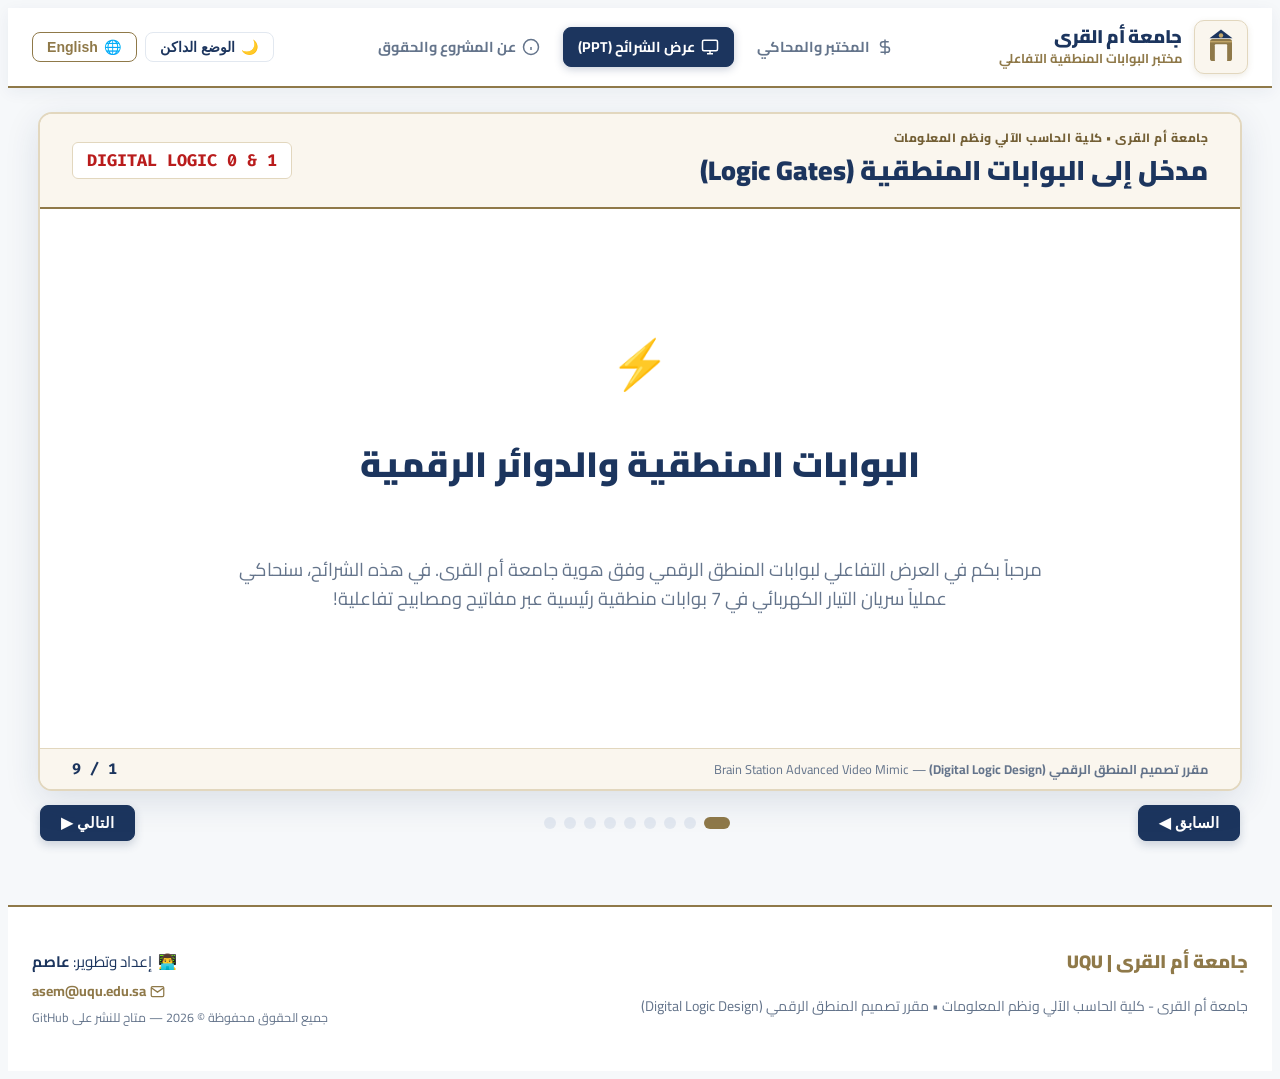
==== slides_video_mimic.html @ 2a8ad89b "feat: UQU Logic Gates Interactive Simulator and PPT Mimic complete release" ====
<!DOCTYPE html>
<html lang="ar" dir="rtl">
<head>
  <meta charset="UTF-8">
  <meta name="viewport" content="width=device-width, initial-scale=1.0">
  <title>عرض الشرائح التقديمي (PPT) | جامعة أم القرى (UQU)</title>
  
  <!-- Fonts: Cairo + Outfit + Fira Code -->
  <link rel="preconnect" href="https://fonts.googleapis.com">
  <link rel="preconnect" href="https://fonts.gstatic.com" crossorigin>
  <link href="https://fonts.googleapis.com/css2?family=Cairo:wght@400;600;700;800;900&family=Fira+Code:wght@400;600;700&family=Outfit:wght@400;600;700;800&display=swap" rel="stylesheet">
  
  <!-- UQU Unified Stylesheet -->
  <link rel="stylesheet" href="uqu-style.css">

  <style>
    /* STAGE & SLIDE CANVAS */
    .ppt-stage {
      max-width: 1200px;
      margin: 1.5rem auto;
      padding: 0 1.5rem;
      display: flex;
      flex-direction: column;
      align-items: center;
    }

    .uqu-slide-box {
      width: 100%;
      background: var(--bg-card);
      aspect-ratio: 16 / 9;
      border-radius: 14px;
      border: 2px solid var(--uqu-border-gold);
      box-shadow: 0 10px 35px rgba(28, 53, 94, 0.12);
      display: flex;
      flex-direction: column;
      overflow: hidden;
      position: relative;
    }

    /* SLIDE TOP BANNER */
    .slide-banner {
      background: var(--uqu-cream);
      border-bottom: 2.5px solid var(--uqu-gold);
      padding: 14px 32px;
      display: flex;
      justify-content: space-between;
      align-items: center;
    }

    .slide-uqu-tag {
      font-size: 0.75rem;
      font-weight: 800;
      color: var(--uqu-gold-dark);
      text-transform: uppercase;
      letter-spacing: 0.5px;
    }
    body.dark-mode .slide-uqu-tag {
      color: var(--uqu-gold-light);
    }

    .slide-main-heading {
      font-size: 1.7rem;
      font-weight: 900;
      color: var(--uqu-navy);
      margin-top: 2px;
    }

    .slide-math-formula {
      font-family: 'Fira Code', monospace;
      font-size: 1.05rem;
      font-weight: 800;
      color: #b91c1c;
      background: var(--bg-card);
      border: 1.5px solid var(--uqu-border-gold);
      padding: 4px 14px;
      border-radius: 6px;
      direction: ltr;
    }
    body.dark-mode .slide-math-formula {
      color: #f87171;
    }

    /* SLIDE INTERIOR CANVAS */
    .slide-inner-body {
      flex: 1;
      padding: 24px 32px;
      display: flex;
      flex-direction: column;
      justify-content: space-between;
      position: relative;
    }

    /* 3-COLUMN LAYOUT AS EXACT VIDEO MIMIC */
    .video-3col-grid {
      display: grid;
      grid-template-columns: 1fr 1fr 1fr;
      gap: 18px;
      height: 100%;
    }

    .slide-panel {
      background: var(--uqu-cream);
      border: 1.5px solid var(--uqu-border-gold);
      border-radius: 10px;
      padding: 14px;
      display: flex;
      flex-direction: column;
      align-items: center;
      position: relative;
    }

    .panel-header-title {
      font-size: 0.88rem;
      font-weight: 800;
      color: var(--uqu-navy);
      text-transform: uppercase;
      margin-bottom: 12px;
      border-bottom: 2px solid var(--uqu-border-gold);
      width: 100%;
      text-align: center;
      padding-bottom: 6px;
    }

    /* SWITCHES & LAMP INSIDE SLIDE */
    .slide-circuit-area {
      flex: 1;
      width: 100%;
      background: var(--bg-card);
      border-radius: 8px;
      border: 1px dashed var(--border-card);
      display: flex;
      flex-direction: column;
      align-items: center;
      justify-content: center;
      padding: 10px;
    }

    .slide-switches-row {
      display: flex;
      gap: 12px;
      margin-bottom: 10px;
    }

    .slide-switch-btn {
      background: var(--bg-page);
      border: 1.5px solid var(--border-card);
      color: var(--text-primary);
      padding: 6px 12px;
      border-radius: 6px;
      cursor: pointer;
      font-weight: 800;
      font-size: 0.85rem;
      transition: all 0.2s;
      min-width: 70px;
      text-align: center;
    }
    .slide-switch-btn.active {
      background: #DCFCE7;
      border-color: #16A34A;
      color: #14532D;
    }

    .slide-bulb-box {
      display: flex;
      flex-direction: column;
      align-items: center;
      margin-top: 6px;
    }

    .slide-bulb-svg {
      width: 55px;
      height: 55px;
      transition: filter 0.25s;
    }

    .slide-bulb-glass {
      fill: var(--bulb-off);
      transition: fill 0.25s;
    }

    .slide-bulb-box.lit .slide-bulb-glass {
      fill: var(--bulb-on) !important;
      filter: drop-shadow(0 0 18px rgba(255, 214, 0, 0.95));
    }

    .slide-bulb-badge {
      font-size: 0.78rem;
      font-weight: 800;
      padding: 3px 10px;
      border-radius: 12px;
      margin-top: 4px;
      background: var(--bg-page);
      color: var(--text-muted);
      font-family: 'Fira Code', monospace;
    }
    .slide-bulb-box.lit .slide-bulb-badge {
      background: #FEF08A;
      color: #854D0E;
      border: 1px solid #FACC15;
    }

    /* GATE SYMBOL PANEL */
    .slide-symbol-area {
      flex: 1;
      width: 100%;
      background: var(--bg-card);
      border-radius: 8px;
      border: 1px dashed var(--border-card);
      display: flex;
      flex-direction: column;
      align-items: center;
      justify-content: center;
      padding: 10px;
    }

    .slide-gate-svg {
      width: 160px;
      height: 80px;
    }

    .slide-rule-text {
      font-size: 0.85rem;
      font-weight: 700;
      color: var(--text-body);
      text-align: center;
      margin-top: 10px;
      line-height: 1.45;
      padding: 0 4px;
    }

    /* TRUTH TABLE PANEL */
    .slide-table {
      width: 100%;
      border-collapse: collapse;
      font-family: 'Fira Code', monospace;
      font-size: 0.88rem;
      text-align: center;
      background: var(--bg-card);
      border-radius: 6px;
      overflow: hidden;
      border: 1.5px solid var(--uqu-navy);
    }

    .slide-table th {
      background: #1C355E;
      color: #FFFFFF;
      padding: 7px;
      border: 1px solid #1C355E;
      font-size: 0.85rem;
    }

    .slide-table td {
      padding: 6px;
      border: 1px solid var(--border-card);
      font-weight: 700;
      color: var(--text-body);
    }

    .slide-table tr.active-row td {
      background: #EFF6FF;
      color: #1D4ED8;
      font-weight: 900;
    }
    .slide-table tr.active-row td.out-1 {
      background: #FEF9C3;
      color: #B45309;
    }

    /* SLIDE BOTTOM BAR */
    .slide-bottom-bar {
      border-top: 1.5px solid var(--uqu-border-gold);
      padding: 8px 32px;
      display: flex;
      justify-content: space-between;
      align-items: center;
      font-size: 0.8rem;
      color: var(--text-muted);
      background: var(--uqu-cream);
    }

    /* SLIDE CONTROLS DOCK */
    .slide-controls-dock {
      width: 100%;
      display: flex;
      justify-content: space-between;
      align-items: center;
      margin-top: 14px;
      padding: 0 10px;
    }

    .dock-btn {
      background: #1C355E;
      color: #FFFFFF;
      border: 1.5px solid #1C355E;
      padding: 8px 20px;
      border-radius: 8px;
      font-weight: 800;
      font-size: 0.95rem;
      cursor: pointer;
      display: flex;
      align-items: center;
      gap: 6px;
      transition: all 0.2s;
      box-shadow: 0 4px 10px rgba(28, 53, 94, 0.2);
    }
    .dock-btn:hover {
      background: #10223D;
      transform: translateY(-2px);
    }
    body.dark-mode .dock-btn {
      background: var(--uqu-gold);
      color: #10223D;
      border-color: var(--uqu-gold);
    }

    .dots-strip {
      display: flex;
      gap: 8px;
    }

    .dot-pill {
      width: 12px;
      height: 12px;
      border-radius: 50%;
      background: var(--border-card);
      cursor: pointer;
      transition: all 0.2s;
    }
    .dot-pill.active {
      background: var(--uqu-gold);
      border-radius: 8px;
      width: 26px;
    }
  </style>
</head>
<body class="lang-ar">

  <!-- UNIFIED UQU TOP NAVIGATION BAR (Injected by uqu-theme.js) -->
  <header id="uqu-header"></header>

  <!-- PRESENTATION STAGE -->
  <main class="ppt-stage">
    
    <!-- THE 16:9 SLIDE CANVAS -->
    <div class="uqu-slide-box">
      
      <!-- Slide Top Banner -->
      <div class="slide-banner">
        <div>
          <div class="slide-uqu-tag">
            <span class="ar-txt">جامعة أم القرى • كلية الحاسب الآلي ونظم المعلومات</span>
            <span class="en-txt">Umm Al-Qura University • College of Computer & Information Systems</span>
          </div>
          <div class="slide-main-heading" id="slideMainTitle">
            <!-- Injected via JS -->
          </div>
        </div>

        <div class="slide-math-formula" id="slideFormulaBadge">
          <!-- Injected via JS -->
        </div>
      </div>

      <!-- Slide Body Canvas -->
      <div class="slide-inner-body" id="slideInnerContent">
        <!-- Injected dynamically based on current slide -->
      </div>

      <!-- Slide Footer Bar -->
      <div class="slide-bottom-bar">
        <span>
          <strong class="ar-txt">مقرر تصميم المنطق الرقمي (Digital Logic Design)</strong>
          <strong class="en-txt">Digital Logic Design Course</strong>
          — Brain Station Advanced Video Mimic
        </span>
        <span id="slideCounterLabel" style="font-family: 'Fira Code', monospace; font-weight: bold; font-size: 0.95rem; color: var(--uqu-navy);">
          1 / 9
        </span>
      </div>
    </div>

    <!-- NAVIGATION CONTROLS DOCK -->
    <div class="slide-controls-dock">
      <button class="dock-btn" onclick="prevSlideDeck()">
        <span class="ar-txt">السابق ◀</span>
        <span class="en-txt">◀ Previous</span>
      </button>

      <div class="dots-strip" id="dotsRail">
        <!-- Dots injected via JS -->
      </div>

      <button class="dock-btn" onclick="nextSlideDeck()">
        <span class="ar-txt">التالي ▶</span>
        <span class="en-txt">Next ▶</span>
      </button>
    </div>

  </main>

  <!-- UNIFIED UQU FOOTER (Injected by uqu-theme.js) -->
  <footer id="uqu-footer"></footer>

  <!-- Central Theme & Unified Navigation Scripts -->
  <script src="uqu-theme.js"></script>

  <script>
    let activeSlideIndex = 0;

    // Simulation switch states for each gate
    const slideGateState = {
      and:  { a: 0, b: 0 },
      or:   { a: 0, b: 0 },
      not:  { a: 0 },
      nand: { a: 0, b: 0 },
      nor:  { a: 0, b: 0 },
      xor:  { a: 0, b: 0 },
      xnor: { a: 0, b: 0 }
    };

    // 9 Slides mirroring the educational video
    const deckSlides = [
      // 0: Intro
      {
        type: 'intro',
        title_ar: 'مدخل إلى البوابات المنطقية (Logic Gates)',
        title_en: 'Introduction to Logic Gates',
        formula: 'DIGITAL LOGIC 0 & 1',
        desc_ar: 'البوابات المنطقية هي اللبنات الأساسية لكل رقاقة إلكترونية ومعالج حاسوبي في العالم.',
        desc_en: 'Logic gates are the fundamental building blocks of all computer microprocessors and digital electronics.'
      },
      // 1: AND
      {
        type: 'gate',
        gate: 'and',
        title_ar: '1. بوابة الضرب المنطقي (AND Gate)',
        title_en: '1. AND Gate (Conjunction)',
        formula: 'Y = A · B',
        rule_ar: 'المصباح يضيء (1) فقط عند إغلاق المفتاحين معاً (A=1 و B=1). إذا فُتح أي مفتاح ينطفئ المصباح.',
        rule_en: 'The lamp turns ON (1) ONLY if BOTH switches are closed (A=1 and B=1). Any open switch turns it off.'
      },
      // 2: OR
      {
        type: 'gate',
        gate: 'or',
        title_ar: '2. بوابة الجمع المنطقي (OR Gate)',
        title_en: '2. OR Gate (Disjunction)',
        formula: 'Y = A + B',
        rule_ar: 'المصباح يضيء (1) إذا أُغلق أي مفتاح على الأقل (A=1 أو B=1). ينطفئ فقط إذا كان كلا المفتاحين مفتوحين (0, 0).',
        rule_en: 'The lamp turns ON (1) if AT LEAST ONE switch is closed. It only shuts off if both switches are 0.'
      },
      // 3: NOT
      {
        type: 'gate',
        gate: 'not',
        title_ar: '3. بوابة العاكس (NOT Gate / Inverter)',
        title_en: '3. NOT Gate (Inverter)',
        formula: 'Y = A&#773;',
        rule_ar: 'لها مدخل واحد فقط. تعكس الإشارة: المفتاح مفتوح (0) ➔ المصباح يضيء (1)؛ المفتاح مغلق (1) ➔ المصباح ينطفئ (0).',
        rule_en: 'Single input inverter: Switch open (0) ➔ Lamp is ON (1); Switch closed (1) ➔ Lamp is OFF (0).'
      },
      // 4: NAND
      {
        type: 'gate',
        gate: 'nand',
        title_ar: '4. بوابة نفي الضرب (NAND Gate - بوابة شاملة)',
        title_en: '4. NAND Gate (Universal Gate)',
        formula: 'Y = (A · B)&#773;',
        rule_ar: 'عكس بوابة AND تماماً. المصباح يظل مضاءً دائماً، وينطفئ فقط عند إغلاق المفتاحين معاً (1, 1).',
        rule_en: 'Inverted AND gate. The lamp stays lit in all states, turning OFF exclusively when both switches are 1.'
      },
      // 5: NOR
      {
        type: 'gate',
        gate: 'nor',
        title_ar: '5. بوابة نفي الجمع (NOR Gate - بوابة شاملة)',
        title_en: '5. NOR Gate (Universal Gate)',
        formula: 'Y = (A + B)&#773;',
        rule_ar: 'عكس بوابة OR. المصباح يضيء فقط عند فتح كلا المفتاحين (0, 0). أي مفتاح يُغلق يطفئ المصباح فوراً.',
        rule_en: 'Inverted OR gate. The lamp lights only when BOTH switches are open (0, 0). Any active switch shuts it off.'
      },
      // 6: XOR
      {
        type: 'gate',
        gate: 'xor',
        title_ar: '6. بوابة الاختيار الحصري (XOR Gate)',
        title_en: '6. XOR Gate (Exclusive OR)',
        formula: 'Y = A ⊕ B = A&#773;B + AB&#773;',
        rule_ar: 'المصباح يضيء (1) عندما تكون المداخل مختلفة (أحدهما 0 والآخر 1). ينطفئ إذا تماثلت المداخل. دائرة مفتاح الدرج!',
        rule_en: 'Lamp turns ON when inputs are DIFFERENT (0,1 or 1,0). Turns OFF when identical. The two-way staircase switch!'
      },
      // 7: XNOR
      {
        type: 'gate',
        gate: 'xnor',
        title_ar: '7. بوابة التطابق المنطقي (XNOR Gate)',
        title_en: '7. XNOR Gate (Equivalence Gate)',
        formula: 'Y = (A ⊕ B)&#773; = AB + A&#773;B&#773;',
        rule_ar: 'المصباح يضيء (1) عندما تكون المداخل متماثلة ومتطابقة (كلاهما 0 أو كلاهما 1). تستخدم في المقارنات وكشف أخطاء الذاكرة.',
        rule_en: 'Lamp turns ON when inputs are IDENTICAL (both 0 or both 1). Essential for comparators and RAM parity checks.'
      },
      // 8: Summary
      {
        type: 'summary',
        title_ar: 'الملخص النهائي والبوابات الشاملة (Universal Gates)',
        title_en: 'Summary & Universal Gates Architecture',
        formula: 'SUMMARY CHEAT SHEET',
        rule_ar: 'لماذا تُسمى NAND و NOR بوابات شاملة؟ لأن بإمكانك بناء أي حاسوب ودائرة منطقية بالكامل باستخدام أيٍّ منهما فقط!',
        rule_en: 'Why Universal? Because any logic function, adder, and register can be constructed solely using NAND or NOR gates!'
      }
    ];

    function toggleSlideSwitch(gate, input) {
      slideGateState[gate][input] = slideGateState[gate][input] === 1 ? 0 : 1;
      renderActiveSlide();
    }

    function evaluateSlideMath(gate) {
      const s = slideGateState[gate];
      switch(gate) {
        case 'and':  return (s.a && s.b) ? 1 : 0;
        case 'or':   return (s.a || s.b) ? 1 : 0;
        case 'not':  return (!s.a) ? 1 : 0;
        case 'nand': return (!(s.a && s.b)) ? 1 : 0;
        case 'nor':  return (!(s.a || s.b)) ? 1 : 0;
        case 'xor':  return (s.a ^ s.b) ? 1 : 0;
        case 'xnor': return (!(s.a ^ s.b)) ? 1 : 0;
        default: return 0;
      }
    }

    function getGateSvgMarkup(gate) {
      if (gate === 'and') {
        return `
          <svg class="slide-gate-svg" viewBox="0 0 160 80">
            <line x1="10" y1="25" x2="45" y2="25" stroke="#1C355E" stroke-width="3.5" />
            <line x1="10" y1="55" x2="45" y2="55" stroke="#1C355E" stroke-width="3.5" />
            <path d="M 45 10 L 80 10 A 30 30 0 0 1 80 70 L 45 70 Z" fill="#ffffff" stroke="#1C355E" stroke-width="3.5" />
            <line x1="110" y1="40" x2="150" y2="40" stroke="#1C355E" stroke-width="3.5" />
            <text x="25" y="20" font-family="Fira Code" font-size="12" font-weight="bold">A</text>
            <text x="25" y="70" font-family="Fira Code" font-size="12" font-weight="bold">B</text>
            <text x="135" y="32" font-family="Fira Code" font-size="12" font-weight="bold">Y</text>
          </svg>`;
      }
      if (gate === 'or') {
        return `
          <svg class="slide-gate-svg" viewBox="0 0 160 80">
            <line x1="10" y1="25" x2="48" y2="25" stroke="#1C355E" stroke-width="3.5" />
            <line x1="10" y1="55" x2="48" y2="55" stroke="#1C355E" stroke-width="3.5" />
            <path d="M 40 10 Q 60 40 40 70 Q 90 70 115 40 Q 90 10 40 10 Z" fill="#ffffff" stroke="#1C355E" stroke-width="3.5" />
            <line x1="115" y1="40" x2="150" y2="40" stroke="#1C355E" stroke-width="3.5" />
            <text x="25" y="20" font-family="Fira Code" font-size="12" font-weight="bold">A</text>
            <text x="25" y="70" font-family="Fira Code" font-size="12" font-weight="bold">B</text>
            <text x="135" y="32" font-family="Fira Code" font-size="12" font-weight="bold">Y</text>
          </svg>`;
      }
      if (gate === 'not') {
        return `
          <svg class="slide-gate-svg" viewBox="0 0 160 80">
            <line x1="15" y1="40" x2="50" y2="40" stroke="#1C355E" stroke-width="3.5" />
            <polygon points="50,15 50,65 100,40" fill="#ffffff" stroke="#1C355E" stroke-width="3.5" />
            <circle cx="106" cy="40" r="6" fill="#ffffff" stroke="#1C355E" stroke-width="3.5" />
            <line x1="112" y1="40" x2="150" y2="40" stroke="#1C355E" stroke-width="3.5" />
            <text x="30" y="32" font-family="Fira Code" font-size="12" font-weight="bold">A</text>
            <text x="135" y="32" font-family="Fira Code" font-size="12" font-weight="bold">Y</text>
          </svg>`;
      }
      if (gate === 'nand') {
        return `
          <svg class="slide-gate-svg" viewBox="0 0 160 80">
            <line x1="10" y1="25" x2="40" y2="25" stroke="#8F7949" stroke-width="3.5" />
            <line x1="10" y1="55" x2="40" y2="55" stroke="#8F7949" stroke-width="3.5" />
            <path d="M 40 10 L 75 10 A 30 30 0 0 1 75 70 L 40 70 Z" fill="#ffffff" stroke="#8F7949" stroke-width="3.5" />
            <circle cx="111" cy="40" r="6" fill="#ffffff" stroke="#8F7949" stroke-width="3.5" />
            <line x1="117" y1="40" x2="150" y2="40" stroke="#8F7949" stroke-width="3.5" />
            <text x="22" y="20" font-family="Fira Code" font-size="12" font-weight="bold">A</text>
            <text x="22" y="70" font-family="Fira Code" font-size="12" font-weight="bold">B</text>
            <text x="135" y="32" font-family="Fira Code" font-size="12" font-weight="bold">Y</text>
          </svg>`;
      }
      if (gate === 'nor') {
        return `
          <svg class="slide-gate-svg" viewBox="0 0 160 80">
            <line x1="10" y1="25" x2="45" y2="25" stroke="#8F7949" stroke-width="3.5" />
            <line x1="10" y1="55" x2="45" y2="55" stroke="#8F7949" stroke-width="3.5" />
            <path d="M 38 10 Q 58 40 38 70 Q 85 70 108 40 Q 85 10 38 10 Z" fill="#ffffff" stroke="#8F7949" stroke-width="3.5" />
            <circle cx="114" cy="40" r="6" fill="#ffffff" stroke="#8F7949" stroke-width="3.5" />
            <line x1="120" y1="40" x2="150" y2="40" stroke="#8F7949" stroke-width="3.5" />
            <text x="22" y="20" font-family="Fira Code" font-size="12" font-weight="bold">A</text>
            <text x="22" y="70" font-family="Fira Code" font-size="12" font-weight="bold">B</text>
            <text x="135" y="32" font-family="Fira Code" font-size="12" font-weight="bold">Y</text>
          </svg>`;
      }
      if (gate === 'xor') {
        return `
          <svg class="slide-gate-svg" viewBox="0 0 160 80">
            <line x1="10" y1="25" x2="40" y2="25" stroke="#1C355E" stroke-width="3.5" />
            <line x1="10" y1="55" x2="40" y2="55" stroke="#1C355E" stroke-width="3.5" />
            <path d="M 30 10 Q 50 40 30 70" fill="none" stroke="#1C355E" stroke-width="3.5" />
            <path d="M 40 10 Q 60 40 40 70 Q 88 70 115 40 Q 88 10 40 10 Z" fill="#ffffff" stroke="#1C355E" stroke-width="3.5" />
            <line x1="115" y1="40" x2="150" y2="40" stroke="#1C355E" stroke-width="3.5" />
            <text x="22" y="20" font-family="Fira Code" font-size="12" font-weight="bold">A</text>
            <text x="22" y="70" font-family="Fira Code" font-size="12" font-weight="bold">B</text>
            <text x="135" y="32" font-family="Fira Code" font-size="12" font-weight="bold">Y</text>
          </svg>`;
      }
      if (gate === 'xnor') {
        return `
          <svg class="slide-gate-svg" viewBox="0 0 160 80">
            <line x1="10" y1="25" x2="35" y2="25" stroke="#1C355E" stroke-width="3.5" />
            <line x1="10" y1="55" x2="35" y2="55" stroke="#1C355E" stroke-width="3.5" />
            <path d="M 26 10 Q 46 40 26 70" fill="none" stroke="#1C355E" stroke-width="3.5" />
            <path d="M 36 10 Q 56 40 36 70 Q 82 70 108 40 Q 82 10 36 10 Z" fill="#ffffff" stroke="#1C355E" stroke-width="3.5" />
            <circle cx="114" cy="40" r="6" fill="#ffffff" stroke="#1C355E" stroke-width="3.5" />
            <line x1="120" y1="40" x2="150" y2="40" stroke="#1C355E" stroke-width="3.5" />
            <text x="18" y="20" font-family="Fira Code" font-size="12" font-weight="bold">A</text>
            <text x="18" y="70" font-family="Fira Code" font-size="12" font-weight="bold">B</text>
            <text x="135" y="32" font-family="Fira Code" font-size="12" font-weight="bold">Y</text>
          </svg>`;
      }
    }

    function renderSlideTableMarkup(gate) {
      const s = slideGateState[gate];
      if (gate === 'not') {
        return `
          <tr class="${s.a === 0 ? 'active-row' : ''}"><td>0</td><td class="${s.a === 0 ? 'out-1' : ''}">1</td><td>💡 ON</td></tr>
          <tr class="${s.a === 1 ? 'active-row' : ''}"><td>1</td><td>0</td><td>🌑 OFF</td></tr>
        `;
      }
      const combos = [
        { a: 0, b: 0 },
        { a: 0, b: 1 },
        { a: 1, b: 0 },
        { a: 1, b: 1 }
      ];
      return combos.map(c => {
        let y = 0;
        if (gate === 'and')  y = (c.a && c.b) ? 1 : 0;
        if (gate === 'or')   y = (c.a || c.b) ? 1 : 0;
        if (gate === 'nand') y = (!(c.a && c.b)) ? 1 : 0;
        if (gate === 'nor')  y = (!(c.a || c.b)) ? 1 : 0;
        if (gate === 'xor')  y = (c.a ^ c.b) ? 1 : 0;
        if (gate === 'xnor') y = (!(c.a ^ c.b)) ? 1 : 0;

        const isCurrent = (s.a === c.a && s.b === c.b);
        return `
          <tr class="${isCurrent ? 'active-row' : ''}">
            <td>${c.a}</td>
            <td>${c.b}</td>
            <td class="${isCurrent && y === 1 ? 'out-1' : ''}">${y}</td>
            <td>${y === 1 ? '💡 ON' : '🌑 OFF'}</td>
          </tr>
        `;
      }).join('');
    }

    function renderActiveSlide() {
      const cur = deckSlides[activeSlideIndex];
      const isAr = currentLang === 'ar';

      document.getElementById('slideMainTitle').textContent = isAr ? cur.title_ar : cur.title_en;
      document.getElementById('slideFormulaBadge').textContent = cur.formula;
      document.getElementById('slideCounterLabel').textContent = `${activeSlideIndex + 1} / ${deckSlides.length}`;

      const container = document.getElementById('slideInnerContent');

      if (cur.type === 'intro') {
        container.innerHTML = `
          <div style="display: flex; flex-direction: column; justify-content: center; align-items: center; text-align: center; height: 100%; gap: 15px;">
            <div style="font-size: 3rem; margin-bottom: -10px;">⚡</div>
            <h2 style="font-size: 2.2rem; color: var(--uqu-navy); font-weight: 900;">
              ${isAr ? 'البوابات المنطقية والدوائر الرقمية' : 'Digital Logic Gates & Microcircuits'}
            </h2>
            <p style="font-size: 1.15rem; color: var(--text-muted); max-width: 820px; line-height: 1.6;">
              ${isAr 
                ? 'مرحباً بكم في العرض التفاعلي لبوابات المنطق الرقمي وفق هوية جامعة أم القرى. في هذه الشرائح، سنحاكي عملياً سريان التيار الكهربائي في 7 بوابات منطقية رئيسية عبر مفاتيح ومصابيح تفاعلية!'
                : 'Welcome to the interactive digital logic presentation styled with Umm Al-Qura University visual identity. In these slides, we demonstrate the physical flow of electric current through 7 key logic gates with live interactive switches and lamps!'}
            </p>
          </div>
        `;
      } else if (cur.type === 'gate') {
        const out = evaluateSlideMath(cur.gate);
        const sim = slideGateState[cur.gate];
        const isNot = cur.gate === 'not';

        container.innerHTML = `
          <div class="video-3col-grid">
            <!-- 1. Circuit & Lamp -->
            <div class="slide-panel">
              <div class="panel-header-title">
                ${isAr ? 'المفاتيح والمصباح (Simulation)' : 'Switches & Lamp'}
              </div>
              <div class="slide-circuit-area">
                <div class="slide-switches-row">
                  <button class="slide-switch-btn ${sim.a === 1 ? 'active' : ''}" onclick="toggleSlideSwitch('${cur.gate}', 'a')">
                    Switch A: ${sim.a}
                  </button>
                  ${!isNot ? `
                  <button class="slide-switch-btn ${sim.b === 1 ? 'active' : ''}" onclick="toggleSlideSwitch('${cur.gate}', 'b')">
                    Switch B: ${sim.b}
                  </button>
                  ` : ''}
                </div>

                <div class="slide-bulb-box ${out === 1 ? 'lit' : ''}">
                  <svg class="slide-bulb-svg" viewBox="0 0 64 64">
                    <rect x="26" y="50" width="12" height="4" rx="2" fill="#94a3b8"/>
                    <rect x="28" y="55" width="8" height="3" rx="1.5" fill="#64748b"/>
                    <path class="slide-bulb-glass" d="M32,6 C20,6 14,16 14,26 C14,34 20,40 24,48 L40,48 C44,40 50,34 50,26 C50,16 44,6 32,6 Z" stroke="#64748b" stroke-width="2.5"/>
                  </svg>
                  <span class="slide-bulb-badge">
                    ${out === 1 ? 'Y = 1 (LIT 💡)' : 'Y = 0 (OFF 🌑)'}
                  </span>
                </div>
              </div>
            </div>

            <!-- 2. Logic Symbol & Rule -->
            <div class="slide-panel">
              <div class="panel-header-title">
                ${isAr ? 'الرمز القياسي والمعادلة' : 'Logic Symbol & Rule'}
              </div>
              <div class="slide-symbol-area">
                ${getGateSvgMarkup(cur.gate)}
                <div class="slide-rule-text">
                  ${isAr ? cur.rule_ar : cur.rule_en}
                </div>
              </div>
            </div>

            <!-- 3. Truth Table -->
            <div class="slide-panel">
              <div class="panel-header-title">
                ${isAr ? 'جدول الحقيقة (Truth Table)' : 'Truth Table'}
              </div>
              <table class="slide-table">
                <thead>
                  <tr>
                    <th>A</th>
                    ${!isNot ? '<th>B</th>' : ''}
                    <th>Y</th>
                    <th>${isAr ? 'المصباح' : 'Lamp'}</th>
                  </tr>
                </thead>
                <tbody>
                  ${renderSlideTableMarkup(cur.gate)}
                </tbody>
              </table>
            </div>
          </div>
        `;
      } else if (cur.type === 'summary') {
        container.innerHTML = `
          <div style="height: 100%; display: flex; flex-direction: column; justify-content: space-between;">
            <div style="background: var(--uqu-cream); border: 2px solid var(--uqu-border-gold); padding: 12px 18px; border-radius: 8px;">
              <h3 style="color: var(--uqu-navy); margin-bottom: 4px; font-size: 1.15rem; font-weight: 800;">
                ⭐ ${isAr ? 'البوابات الشاملة (Universal Gates: NAND & NOR)' : 'Universal Gates Architecture: NAND & NOR'}
              </h3>
              <p style="color: var(--text-body); font-size: 0.92rem; line-height: 1.5;">
                ${isAr 
                  ? 'في هندسة تصنيع الرقائق الرقمية بجامعة أم القرى، يتعلم مهندسو الحاسب أن بوابتي NAND و NOR كافيتان لبناء أي وحدة منطقية أو معالج رقمي كامل، وهو ما وفر ملايين الدولارات في تكلفة تصنيع الأجهزة!'
                  : 'In computer engineering, NAND and NOR are named Universal because any digital logic function, arithmetic adder, or memory latch can be synthesized solely through NAND or NOR gates.'}
              </p>
            </div>

            <table class="slide-table" style="margin-top: 10px; font-size: 0.88rem;">
              <thead>
                <tr>
                  <th>${isAr ? 'البوابة' : 'Gate'}</th>
                  <th>${isAr ? 'المعادلة' : 'Algebra'}</th>
                  <th>${isAr ? 'شرط إضاءة المصباح (Y = 1)' : 'Condition for Lamp ON (Y = 1)'}</th>
                  <th>${isAr ? 'النوع' : 'Category'}</th>
                </tr>
              </thead>
              <tbody>
                <tr><td><strong>AND</strong></td><td>A · B</td><td>${isAr ? 'عندما يكون كلا المدخلين 1' : 'Both inputs are 1'}</td><td>Basic</td></tr>
                <tr><td><strong>OR</strong></td><td>A + B</td><td>${isAr ? 'عندما يكون أحد المدخلين على الأقل 1' : 'At least one input is 1'}</td><td>Basic</td></tr>
                <tr><td><strong>NOT</strong></td><td>A&#773;</td><td>${isAr ? 'عندما يكون المدخل 0' : 'Input is 0'}</td><td>Inverter</td></tr>
                <tr style="background: var(--uqu-cream);"><td><strong style="color: #8F7949;">NAND</strong></td><td>(A · B)&#773;</td><td>${isAr ? 'في كل الحالات ما عدا (1, 1)' : 'All cases EXCEPT (1, 1)'}</td><td>Universal ⭐</td></tr>
                <tr style="background: var(--uqu-cream);"><td><strong style="color: #8F7949;">NOR</strong></td><td>(A + B)&#773;</td><td>${isAr ? 'فقط عندما يكون كلا المدخلين 0' : 'ONLY when both inputs are 0'}</td><td>Universal ⭐</td></tr>
                <tr><td><strong>XOR</strong></td><td>A ⊕ B</td><td>${isAr ? 'عندما تكون المداخل مختلفة (0,1 أو 1,0)' : 'Inputs are DIFFERENT'}</td><td>Arithmetic</td></tr>
                <tr><td><strong>XNOR</strong></td><td>(A ⊕ B)&#773;</td><td>${isAr ? 'عندما تكون المداخل متماثلة (0,0 أو 1,1)' : 'Inputs are IDENTICAL'}</td><td>Comparator</td></tr>
              </tbody>
            </table>
          </div>
        `;
      }

      updateDotsRail();
    }

    function updateDotsRail() {
      const rail = document.getElementById('dotsRail');
      rail.innerHTML = '';
      deckSlides.forEach((_, idx) => {
        const dot = document.createElement('div');
        dot.className = `dot-pill ${idx === activeSlideIndex ? 'active' : ''}`;
        dot.onclick = () => {
          activeSlideIndex = idx;
          renderActiveSlide();
        };
        rail.appendChild(dot);
      });
    }

    function nextSlideDeck() {
      if (activeSlideIndex < deckSlides.length - 1) {
        activeSlideIndex++;
        renderActiveSlide();
      }
    }

    function prevSlideDeck() {
      if (activeSlideIndex > 0) {
        activeSlideIndex--;
        renderActiveSlide();
      }
    }

    // Keyboard support
    window.addEventListener('keydown', (e) => {
      if (e.key === 'ArrowRight' || e.key === ' ') {
        if (currentLang === 'ar') prevSlideDeck(); else nextSlideDeck();
      } else if (e.key === 'ArrowLeft') {
        if (currentLang === 'ar') nextSlideDeck(); else prevSlideDeck();
      }
    });

    // Callback when language changes in uqu-theme.js
    function onLanguageChange() {
      renderActiveSlide();
    }

    document.addEventListener('DOMContentLoaded', () => {
      renderUnifiedHeader('slides');
      renderUnifiedFooter();
      applyUnifiedAppState();
      renderActiveSlide();
    });
  </script>
</body>
</html>
---- uqu-style.css ----
/* ==========================================================================
   UMM AL-QURA UNIVERSITY (UQU) BRAND IDENTITY & UNIFIED STYLES
   Colors:
   - Primary Gold:    #8F7949 (ذهبي أم القرى الرئيسي)
   - Secondary Gold:  #C5A869 (ذهبي ثانوي فاتح)
   - Deep Royal Navy: #1C355E (كحلي ملكي وقور)
   - Soft Gold Sand:  #FAF6EE (خلفية عاجية رملية)
   - Accent Warm:     #735F35 (درجة الذهبي الداكن)
   ========================================================================== */

:root {
  --uqu-gold: #8F7949;
  --uqu-gold-light: #C5A869;
  --uqu-gold-dark: #735F35;
  --uqu-navy: #1C355E;
  --uqu-navy-dark: #10223D;
  --uqu-cream: #FAF6EE;
  --uqu-border-gold: #E2D7BE;

  /* Theme Tokens: Default Light Mode */
  --bg-page: #F6F8FA;
  --bg-card: #FFFFFF;
  --border-card: #E2E8F0;
  --text-primary: #1C355E;
  --text-body: #334155;
  --text-muted: #64748B;
  --accent-action: #8F7949;

  /* Lamp & Circuit Tokens */
  --bulb-off: #E2E8F0;
  --bulb-on: #FFD600;
  --bulb-glow: rgba(255, 214, 0, 0.85);
  --switch-closed: #DCFCE7;
  --switch-closed-border: #16A34A;
}

/* Dark Mode Overrides */
body.dark-mode {
  --bg-page: #0C121E;
  --bg-card: #131E31;
  --border-card: #20314E;
  --text-primary: #EAE3D2;
  --text-body: #CBD5E1;
  --text-muted: #94A3B8;
  --uqu-navy: #38BDF8;
  --uqu-gold: #C5A869;
  --bulb-off: #1E293B;
  --uqu-cream: #18253D;
  --uqu-border-gold: #3D3524;
}

/* Base Fonts & Typography */
body {
  font-family: 'Cairo', 'Segoe UI', Tahoma, Geneva, Verdana, sans-serif;
  color: var(--text-body);
  background-color: var(--bg-page);
  line-height: 1.6;
  transition: background-color 0.25s, color 0.25s;
}

body.lang-en {
  font-family: 'Outfit', 'Segoe UI', -apple-system, sans-serif;
  direction: ltr;
}

/* Language Visibility Rules */
.en-txt { display: none !important; }
.ar-txt { display: inline-block; }
body.lang-en .en-txt { display: inline-block !important; }
body.lang-en .ar-txt { display: none !important; }

/* ==========================================================================
   UNIFIED HEADER & NAVIGATION
   ========================================================================== */
#uqu-header {
  position: sticky;
  top: 0;
  z-index: 1000;
  background: var(--bg-card);
  border-bottom: 2px solid var(--uqu-gold);
  box-shadow: 0 4px 15px rgba(28, 53, 94, 0.06);
}

.uqu-topbar {
  max-width: 1240px;
  margin: 0 auto;
  padding: 0.75rem 1.5rem;
  display: flex;
  justify-content: space-between;
  align-items: center;
  gap: 1rem;
}

.uqu-brand-link {
  display: flex;
  align-items: center;
  gap: 12px;
  text-decoration: none;
  color: inherit;
}

.uqu-logo-symbol {
  width: 44px;
  height: 44px;
  border-radius: 10px;
  background: var(--uqu-cream);
  border: 1.5px solid var(--uqu-border-gold);
  display: flex;
  align-items: center;
  justify-content: center;
  padding: 4px;
  box-shadow: 0 2px 6px rgba(143, 121, 73, 0.15);
}

.uqu-svg-icon {
  width: 100%;
  height: 100%;
}

.uqu-brand-titles {
  display: flex;
  flex-direction: column;
}

.uqu-uni-name {
  font-weight: 900;
  font-size: 1.15rem;
  color: var(--uqu-navy);
  line-height: 1.2;
  letter-spacing: -0.3px;
}

.uqu-lab-sub {
  font-size: 0.8rem;
  font-weight: 700;
  color: var(--uqu-gold);
}

/* Navigation Links */
.uqu-nav-links {
  display: flex;
  align-items: center;
  gap: 8px;
}

.uqu-nav-item {
  display: flex;
  align-items: center;
  gap: 6px;
  padding: 7px 14px;
  border-radius: 8px;
  text-decoration: none;
  font-size: 0.9rem;
  font-weight: 700;
  color: var(--text-muted);
  border: 1.5px solid transparent;
  transition: all 0.2s;
}

.uqu-nav-item:hover {
  color: var(--uqu-navy);
  background: var(--uqu-cream);
  border-color: var(--uqu-border-gold);
}

.uqu-nav-item.active {
  background: #1C355E;
  color: #FFFFFF !important;
  border-color: #1C355E;
  box-shadow: 0 2px 8px rgba(28, 53, 94, 0.25);
}
body.dark-mode .uqu-nav-item.active {
  background: var(--uqu-gold);
  color: #10223D !important;
  border-color: var(--uqu-gold);
}

/* Action Controls */
.uqu-actions {
  display: flex;
  align-items: center;
  gap: 8px;
}

.uqu-btn-action {
  background: var(--bg-card);
  border: 1.5px solid var(--border-card);
  color: var(--text-primary);
  padding: 6px 14px;
  border-radius: 8px;
  font-weight: 800;
  font-size: 0.88rem;
  cursor: pointer;
  display: flex;
  align-items: center;
  gap: 6px;
  transition: all 0.2s;
}

.uqu-btn-action:hover {
  border-color: var(--uqu-gold);
  background: var(--uqu-cream);
  transform: translateY(-1px);
}

.uqu-btn-lang {
  border-color: var(--uqu-gold);
  color: var(--uqu-gold);
}

/* ==========================================================================
   UNIFIED FOOTER
   ========================================================================== */
#uqu-footer {
  background: var(--bg-card);
  border-top: 2px solid var(--uqu-gold);
  padding: 2.5rem 1.5rem;
  margin-top: 4rem;
}

.uqu-footer-content {
  max-width: 1240px;
  margin: 0 auto;
  display: flex;
  justify-content: space-between;
  align-items: center;
  flex-wrap: wrap;
  gap: 1.5rem;
}

.uqu-footer-brand {
  display: flex;
  flex-direction: column;
  gap: 4px;
}

.uqu-footer-desc {
  font-size: 0.88rem;
  color: var(--text-muted);
}

.uqu-footer-meta {
  display: flex;
  flex-direction: column;
  align-items: flex-end;
  gap: 6px;
}
body.lang-en .uqu-footer-meta {
  align-items: flex-start;
}

.uqu-author-chip {
  display: flex;
  align-items: center;
  gap: 6px;
  font-size: 0.95rem;
  color: var(--text-primary);
}

.uqu-author-email {
  color: var(--uqu-gold);
  text-decoration: none;
  font-weight: 700;
  font-size: 0.88rem;
  display: inline-flex;
  align-items: center;
  gap: 4px;
}
.uqu-author-email:hover {
  text-decoration: underline;
}

.uqu-copyright-text {
  font-size: 0.78rem;
  color: var(--text-muted);
}

/* ==========================================================================
   MODAL DIALOG (ABOUT & AUTHOR)
   ========================================================================== */
.uqu-modal-overlay {
  position: fixed;
  top: 0;
  left: 0;
  width: 100vw;
  height: 100vh;
  background: rgba(16, 34, 61, 0.7);
  backdrop-filter: blur(8px);
  z-index: 2000;
  display: none;
  align-items: center;
  justify-content: center;
  padding: 1.5rem;
}

.uqu-modal-box {
  background: var(--bg-card);
  border: 2px solid var(--uqu-gold);
  border-radius: 16px;
  width: 100%;
  max-width: 520px;
  box-shadow: 0 20px 45px rgba(0,0,0,0.3);
  overflow: hidden;
  animation: modalScale 0.25s cubic-bezier(0.16, 1, 0.3, 1);
}

@keyframes modalScale {
  from { opacity: 0; transform: scale(0.95); }
  to { opacity: 1; transform: scale(1); }
}

.uqu-modal-header {
  background: var(--uqu-cream);
  padding: 1rem 1.5rem;
  border-bottom: 1px solid var(--uqu-border-gold);
  display: flex;
  justify-content: space-between;
  align-items: center;
}

.uqu-close-modal {
  background: transparent;
  border: none;
  font-size: 1.5rem;
  color: var(--text-muted);
  cursor: pointer;
  line-height: 1;
}

.uqu-modal-body {
  padding: 1.5rem;
}
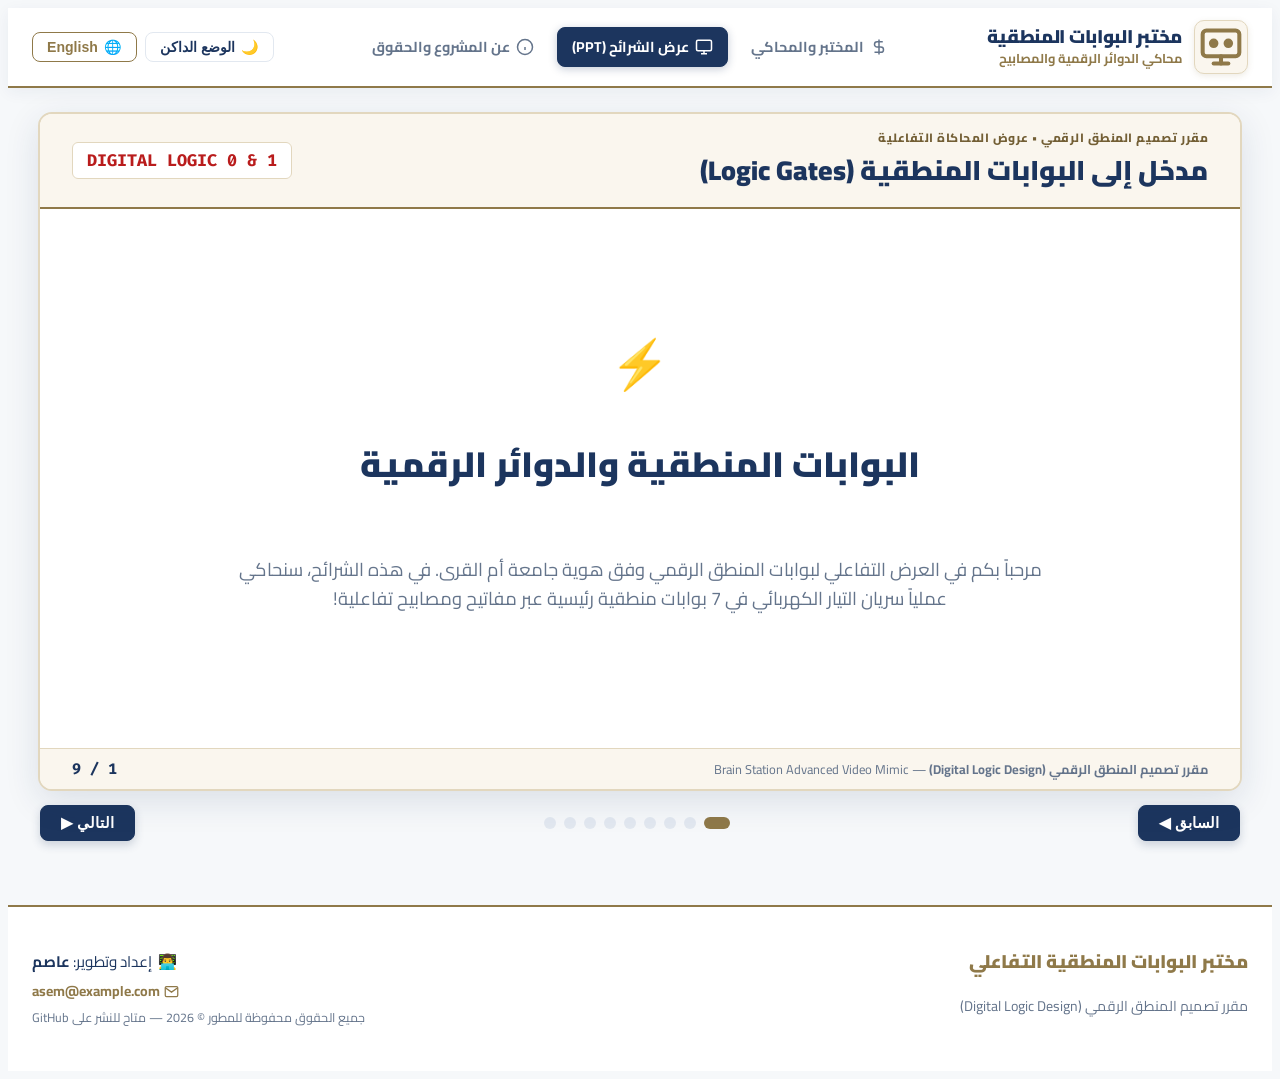
==== commit c1e5fb90: "fix: enforce LTR engineering flow for circuit diagrams and remove university mentions" ====
--- a/slides_video_mimic.html
+++ b/slides_video_mimic.html
@@ -90,8 +90,9 @@
       position: relative;
     }
 
-    /* 3-COLUMN LAYOUT AS EXACT VIDEO MIMIC */
+    /* 3-COLUMN LAYOUT AS EXACT VIDEO MIMIC (ENFORCE LTR FLOW: 1.Circuit -> 2.Symbol -> 3.Table) */
     .video-3col-grid {
+      direction: ltr !important; /* الدوائر الهندسية والرموز من اليسار لليمين */
       display: grid;
       grid-template-columns: 1fr 1fr 1fr;
       gap: 18px;
@@ -123,6 +124,7 @@
 
     /* SWITCHES & LAMP INSIDE SLIDE */
     .slide-circuit-area {
+      direction: ltr !important;
       flex: 1;
       width: 100%;
       background: var(--bg-card);
@@ -348,8 +350,8 @@
       <div class="slide-banner">
         <div>
           <div class="slide-uqu-tag">
-            <span class="ar-txt">جامعة أم القرى • كلية الحاسب الآلي ونظم المعلومات</span>
-            <span class="en-txt">Umm Al-Qura University • College of Computer & Information Systems</span>
+            <span class="ar-txt">مقرر تصميم المنطق الرقمي • عروض المحاكاة التفاعلية</span>
+            <span class="en-txt">Digital Logic Design Course • Interactive Presentation</span>
           </div>
           <div class="slide-main-heading" id="slideMainTitle">
             <!-- Injected via JS -->
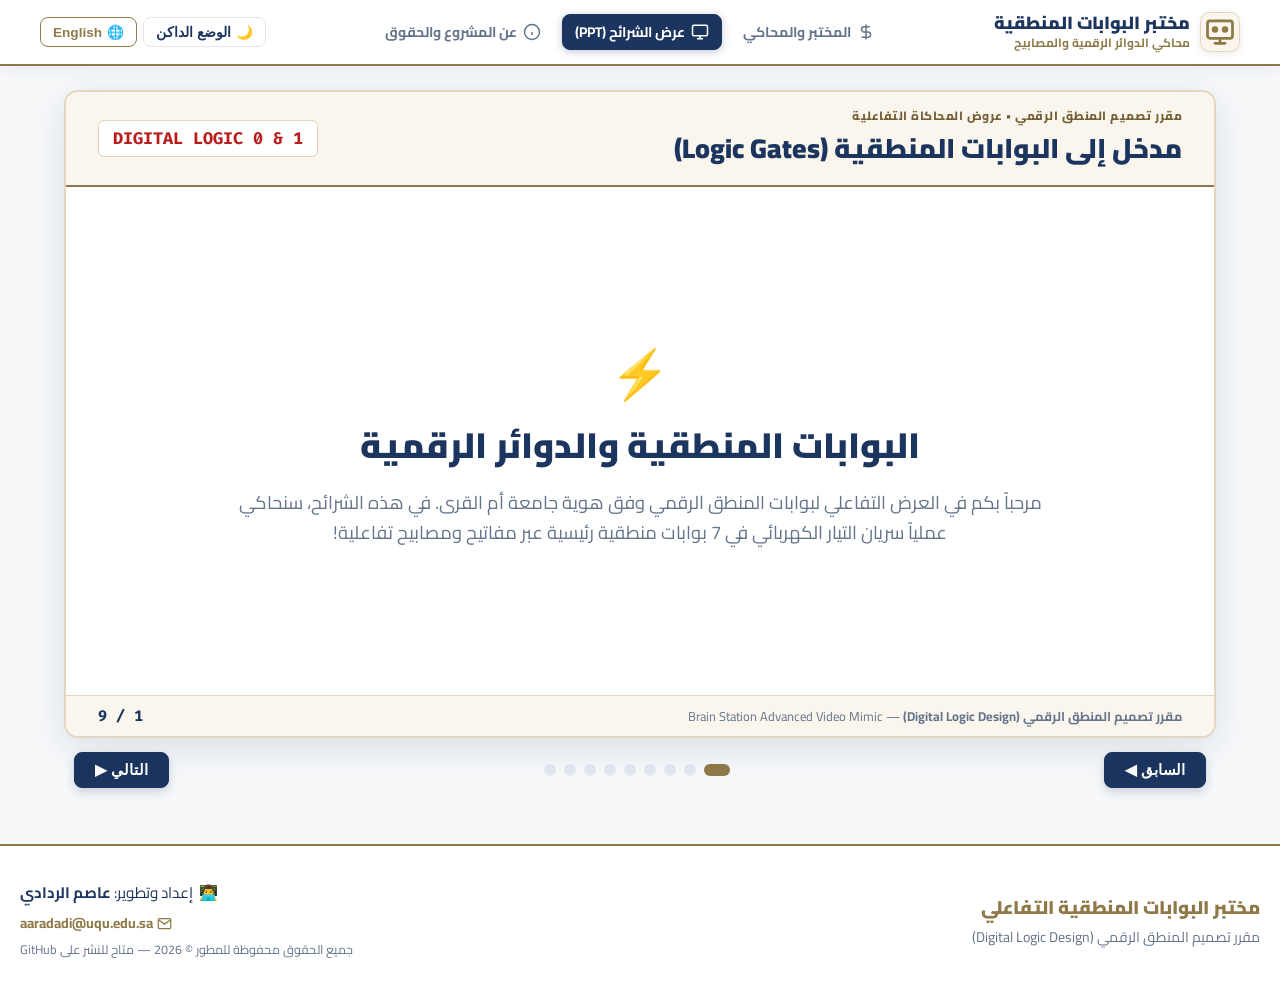
==== commit 987cda24: "fix: full mobile responsiveness for circuits, slides, and navigation" ====
--- a/slides_video_mimic.html
+++ b/slides_video_mimic.html
@@ -332,6 +332,67 @@
       background: var(--uqu-gold);
       border-radius: 8px;
       width: 26px;
+    }
+
+    /* MOBILE PHONES RESPONSIVENESS (<= 768px) */
+    @media (max-width: 768px) {
+      .ppt-stage {
+        padding: 0 0.5rem;
+        margin: 0.8rem auto;
+      }
+      .uqu-slide-box {
+        aspect-ratio: auto; /* Allow slide to expand vertically on mobile instead of squeezing */
+        min-height: 480px;
+        border-radius: 10px;
+      }
+      .slide-banner {
+        padding: 10px 14px;
+        flex-direction: column;
+        align-items: flex-start;
+        gap: 6px;
+      }
+      .slide-main-heading {
+        font-size: 1.25rem;
+      }
+      .slide-math-formula {
+        font-size: 0.88rem;
+        padding: 2px 10px;
+      }
+      .slide-inner-body {
+        padding: 12px;
+      }
+      .video-3col-grid {
+        grid-template-columns: 1fr; /* Stack vertically: 1.Circuit, 2.Symbol, 3.Table */
+        gap: 12px;
+      }
+      .slide-panel {
+        padding: 10px;
+      }
+      .panel-header-title {
+        font-size: 0.8rem;
+        margin-bottom: 8px;
+      }
+      .slide-gate-svg {
+        width: 130px;
+        height: 65px;
+      }
+      .slide-bottom-bar {
+        padding: 6px 12px;
+        flex-direction: column;
+        gap: 4px;
+        text-align: center;
+      }
+      .dock-btn {
+        padding: 7px 14px;
+        font-size: 0.85rem;
+      }
+      .dot-pill {
+        width: 8px;
+        height: 8px;
+      }
+      .dot-pill.active {
+        width: 18px;
+      }
     }
   </style>
 </head>
--- a/uqu-style.css
+++ b/uqu-style.css
@@ -1,11 +1,5 @@
 /* ==========================================================================
-   UMM AL-QURA UNIVERSITY (UQU) BRAND IDENTITY & UNIFIED STYLES
-   Colors:
-   - Primary Gold:    #8F7949 (ذهبي أم القرى الرئيسي)
-   - Secondary Gold:  #C5A869 (ذهبي ثانوي فاتح)
-   - Deep Royal Navy: #1C355E (كحلي ملكي وقور)
-   - Soft Gold Sand:  #FAF6EE (خلفية عاجية رملية)
-   - Accent Warm:     #735F35 (درجة الذهبي الداكن)
+   UNIFIED STYLES & MOBILE-FIRST RESPONSIVE ARCHITECTURE
    ========================================================================== */
 
 :root {
@@ -49,12 +43,21 @@
   --uqu-border-gold: #3D3524;
 }
 
-/* Base Fonts & Typography */
+/* Base Fonts & Resets */
+* {
+  box-sizing: border-box;
+  margin: 0;
+  padding: 0;
+  -webkit-tap-highlight-color: transparent;
+}
+
 body {
   font-family: 'Cairo', 'Segoe UI', Tahoma, Geneva, Verdana, sans-serif;
   color: var(--text-body);
   background-color: var(--bg-page);
   line-height: 1.6;
+  overflow-x: hidden;
+  width: 100%;
   transition: background-color 0.25s, color 0.25s;
 }
 
@@ -70,7 +73,7 @@
 body.lang-en .ar-txt { display: none !important; }
 
 /* ==========================================================================
-   UNIFIED HEADER & NAVIGATION
+   UNIFIED HEADER & NAVIGATION (MOBILE FRIENDLY)
    ========================================================================== */
 #uqu-header {
   position: sticky;
@@ -79,29 +82,31 @@
   background: var(--bg-card);
   border-bottom: 2px solid var(--uqu-gold);
   box-shadow: 0 4px 15px rgba(28, 53, 94, 0.06);
+  width: 100%;
 }
 
 .uqu-topbar {
   max-width: 1240px;
   margin: 0 auto;
-  padding: 0.75rem 1.5rem;
+  padding: 0.75rem 1.25rem;
   display: flex;
   justify-content: space-between;
   align-items: center;
   gap: 1rem;
+  flex-wrap: wrap;
 }
 
 .uqu-brand-link {
   display: flex;
   align-items: center;
-  gap: 12px;
+  gap: 10px;
   text-decoration: none;
   color: inherit;
 }
 
 .uqu-logo-symbol {
-  width: 44px;
-  height: 44px;
+  width: 40px;
+  height: 40px;
   border-radius: 10px;
   background: var(--uqu-cream);
   border: 1.5px solid var(--uqu-border-gold);
@@ -109,6 +114,7 @@
   align-items: center;
   justify-content: center;
   padding: 4px;
+  flex-shrink: 0;
   box-shadow: 0 2px 6px rgba(143, 121, 73, 0.15);
 }
 
@@ -124,14 +130,13 @@
 
 .uqu-uni-name {
   font-weight: 900;
-  font-size: 1.15rem;
+  font-size: 1.1rem;
   color: var(--uqu-navy);
   line-height: 1.2;
-  letter-spacing: -0.3px;
 }
 
 .uqu-lab-sub {
-  font-size: 0.8rem;
+  font-size: 0.75rem;
   font-weight: 700;
   color: var(--uqu-gold);
 }
@@ -147,14 +152,15 @@
   display: flex;
   align-items: center;
   gap: 6px;
-  padding: 7px 14px;
+  padding: 6px 12px;
   border-radius: 8px;
   text-decoration: none;
-  font-size: 0.9rem;
+  font-size: 0.88rem;
   font-weight: 700;
   color: var(--text-muted);
   border: 1.5px solid transparent;
   transition: all 0.2s;
+  white-space: nowrap;
 }
 
 .uqu-nav-item:hover {
@@ -179,22 +185,23 @@
 .uqu-actions {
   display: flex;
   align-items: center;
-  gap: 8px;
+  gap: 6px;
 }
 
 .uqu-btn-action {
   background: var(--bg-card);
   border: 1.5px solid var(--border-card);
   color: var(--text-primary);
-  padding: 6px 14px;
+  padding: 6px 12px;
   border-radius: 8px;
   font-weight: 800;
-  font-size: 0.88rem;
+  font-size: 0.85rem;
   cursor: pointer;
   display: flex;
   align-items: center;
-  gap: 6px;
+  gap: 5px;
   transition: all 0.2s;
+  white-space: nowrap;
 }
 
 .uqu-btn-action:hover {
@@ -214,8 +221,9 @@
 #uqu-footer {
   background: var(--bg-card);
   border-top: 2px solid var(--uqu-gold);
-  padding: 2.5rem 1.5rem;
-  margin-top: 4rem;
+  padding: 2.2rem 1.25rem;
+  margin-top: 3.5rem;
+  width: 100%;
 }
 
 .uqu-footer-content {
@@ -290,7 +298,7 @@
   display: none;
   align-items: center;
   justify-content: center;
-  padding: 1.5rem;
+  padding: 1.2rem;
 }
 
 .uqu-modal-box {
@@ -311,7 +319,7 @@
 
 .uqu-modal-header {
   background: var(--uqu-cream);
-  padding: 1rem 1.5rem;
+  padding: 1rem 1.25rem;
   border-bottom: 1px solid var(--uqu-border-gold);
   display: flex;
   justify-content: space-between;
@@ -328,5 +336,49 @@
 }
 
 .uqu-modal-body {
-  padding: 1.5rem;
-}
+  padding: 1.25rem;
+}
+
+/* ==========================================================================
+   RESPONSIVE BREAKPOINTS (MOBILE & TABLETS)
+   ========================================================================== */
+@media (max-width: 768px) {
+  .uqu-topbar {
+    flex-direction: column;
+    align-items: stretch;
+    gap: 0.75rem;
+    padding: 0.6rem 1rem;
+  }
+
+  .uqu-brand-link {
+    justify-content: center;
+  }
+
+  .uqu-nav-links {
+    justify-content: center;
+    width: 100%;
+    overflow-x: auto;
+    padding-bottom: 2px;
+  }
+
+  .uqu-nav-item {
+    font-size: 0.8rem;
+    padding: 5px 8px;
+    gap: 4px;
+  }
+
+  .uqu-actions {
+    justify-content: center;
+    width: 100%;
+  }
+
+  .uqu-footer-content {
+    flex-direction: column;
+    text-align: center;
+    align-items: center;
+  }
+
+  .uqu-footer-meta {
+    align-items: center !important;
+  }
+}
